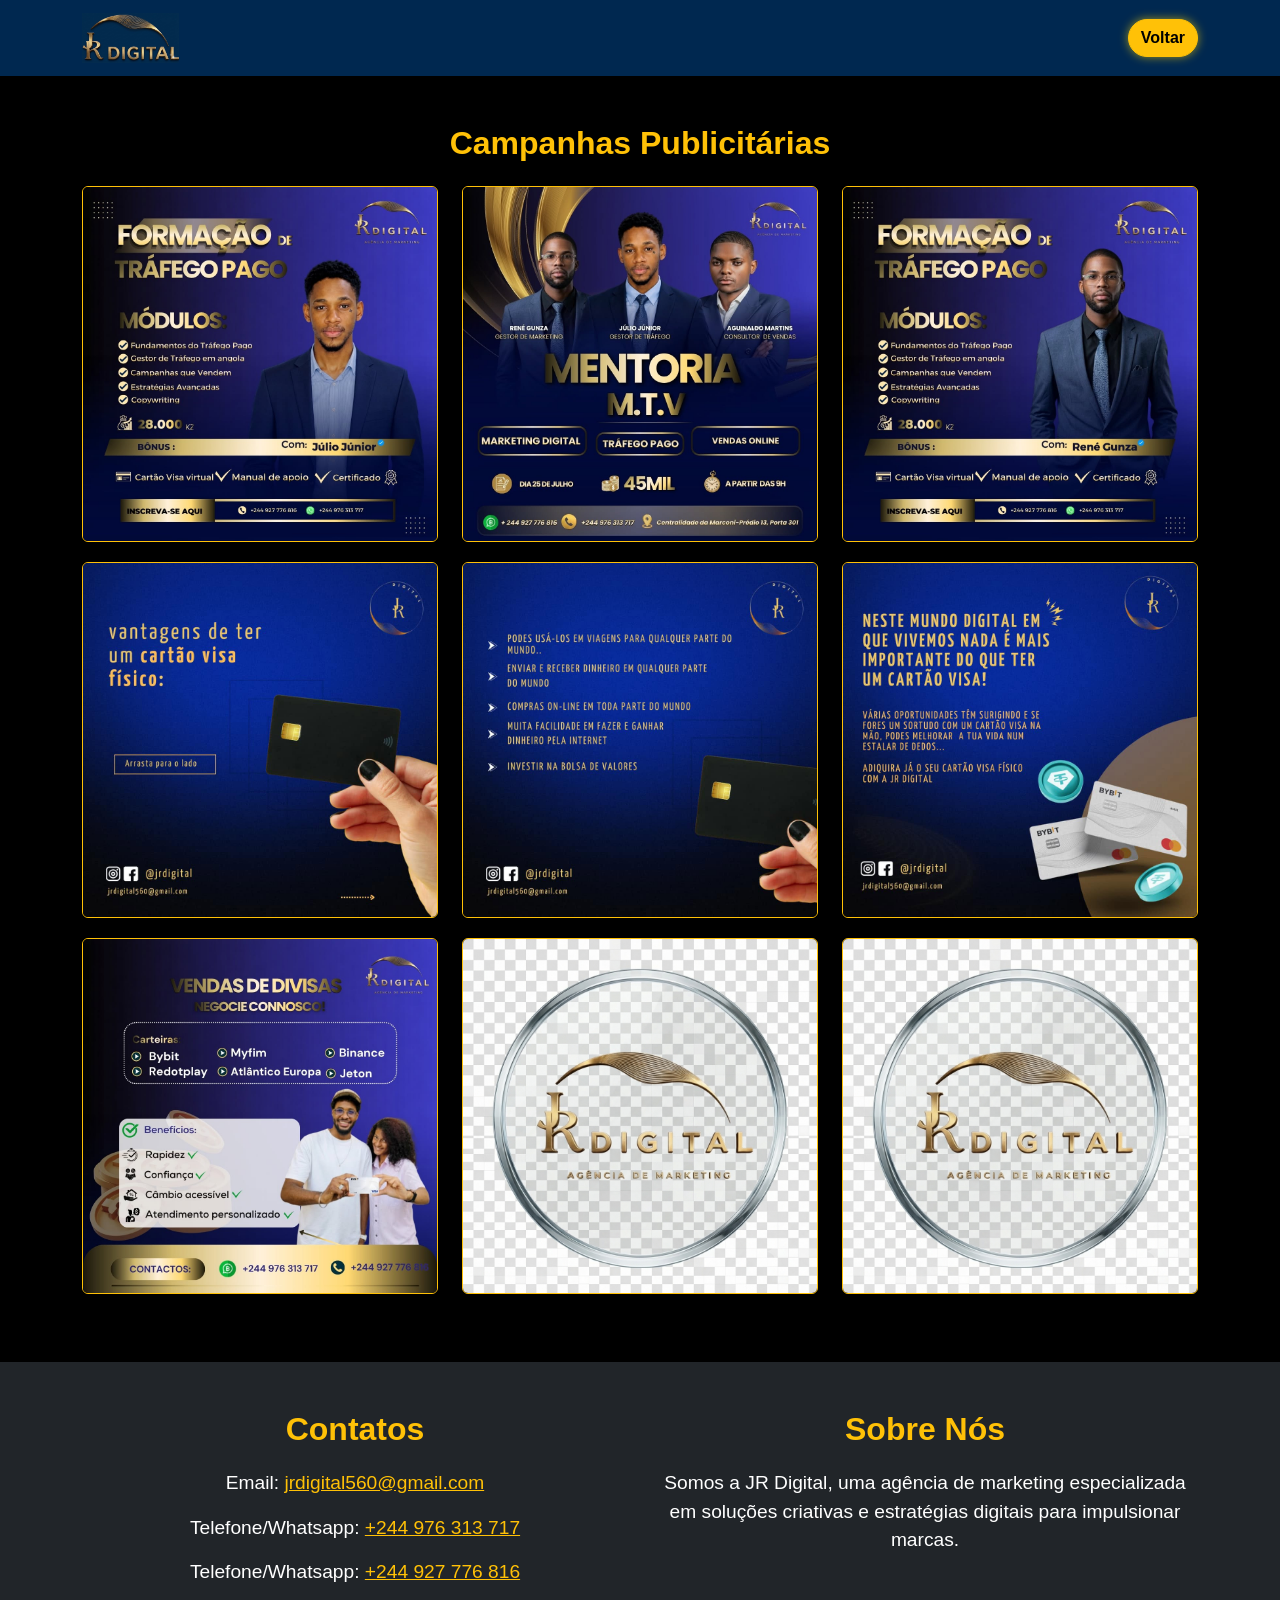
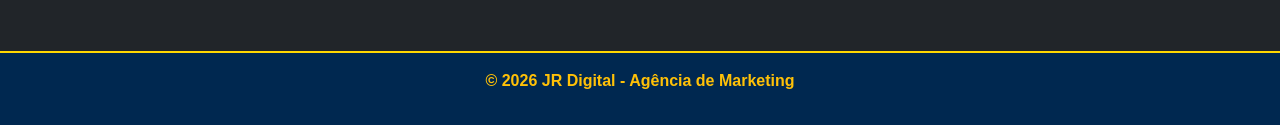
==== CampanhasPublicitarias.html @ 83a160e5 "Primeira versão do site JR Digital" ====
<!DOCTYPE html>
<html lang="pt">
<head>
  <meta charset="UTF-8">
  <meta name="viewport" content="width=device-width, initial-scale=1.0">
  <title>JR Digital - Online - Campanhas Publicitárias</title>
  <!-- Bootstrap CSS -->
  <link href="https://cdn.jsdelivr.net/npm/bootstrap@5.3.2/dist/css/bootstrap.min.css" rel="stylesheet">
  <!-- Animate.css -->
  <link rel="stylesheet" href="https://cdnjs.cloudflare.com/ajax/libs/animate.css/4.1.1/animate.min.css"/>
  <link rel="stylesheet" href="style.css">
  <link rel="stylesheet" href="animaca.css">

</head>
<body>
  <!-- Navbar -->
  <nav class="navbar navbar-expand-lg navbar-dark">
    <div class="container">
      <!-- Logo -->
      <a class="navbar-brand" href="#">
        <img src="1234.png" alt="Logo JR Digital" class="logo-nav">
      </a>
      <!-- Botão Voltar -->
      <button class="btn btn-warning ms-auto" onclick="history.back()">Voltar</button>
    </div>
  </nav>

 <!-- Campanhas Publicitárias -->
<section id="campanhas" class="py-5 text-light text-center">
  <div class="container">
    <h2 class="text-warning animate__animated animate__fadeInDown">Campanhas Publicitárias</h2>
    <div class="row mt-4">
      <div class="col-md-4 animate__animated animate__fadeInUp">
        <img src="700208264_122214660062308633_7011877875367723989_n.jpg" class="img-fluid border border-warning rounded portfolio-img" alt="Projeto 1">
      </div>
      <div class="col-md-4 animate__animated animate__fadeInUp animate__delay-1s">
        <img src="730153106_18139182559497746_134639665648643162_n.jpg" class="img-fluid border border-warning rounded portfolio-img" alt="Projeto 2">
      </div>
      <div class="col-md-4 animate__animated animate__fadeInUp animate__delay-2s">
        <img src="700078994_122214660098308633_1207575356163929372_n.jpg" class="img-fluid border border-warning rounded portfolio-img" alt="Projeto 3">
      </div>
      <div class="col-md-4 animate__animated animate__fadeInUp animate__delay-3s">
        <img src="502726582_122176227254308633_4975969420066922042_n.jpg" class="img-fluid border border-warning rounded portfolio-img" alt="Projeto 4">
      </div>
      <div class="col-md-4 animate__animated animate__fadeInUp animate__delay-4s">
        <img src="502527642_122176227314308633_5313159806025260720_n.jpg" class="img-fluid border border-warning rounded portfolio-img" alt="Projeto 5">
      </div>
      <div class="col-md-4 animate__animated animate__fadeInUp animate__delay-5s">
        <img src="502517117_122176227224308633_1435636563182743646_n.jpg" class="img-fluid border border-warning rounded portfolio-img" alt="Projeto 6">
      </div>
      <div class="col-md-4 animate__animated animate__fadeInUp animate__delay-6s">
        <img src="674368839_122212001132308633_6159708018851446276_n.jpg" class="img-fluid border border-warning rounded portfolio-img" alt="Projeto 7">
      </div>
      <div class="col-md-4 animate__animated animate__fadeInUp animate__delay-7s">
        <img src="Gemini_Generated_Image_53cuwn53cuwn53cu.png" class="img-fluid border border-warning rounded portfolio-img" alt="Projeto 8">
      </div>
      <div class="col-md-4 animate__animated animate__fadeInUp animate__delay-8s">
        <img src="Gemini_Generated_Image_53cuwn53cuwn53cu.png" class="img-fluid border border-warning rounded portfolio-img" alt="Projeto 9">
      </div>
    </div>
  </div>
</section>


 <!-- Contato -->
<section id="contato" class="bg-dark py-5 text-center">
  <div class="container">
    <div class="row">
      <!-- Coluna Contato -->
      <div class="col-md-6">
        <h2 class="text-warning animate__animated animate__fadeInDown">Contatos</h2>
        <p>
          Email: 
          <a href="mailto:jrdigital560@gmail.com" class="text-warning">
            jrdigital560@gmail.com
          </a>
        </p>
        <p>
          Telefone/Whatsapp: 
          <a href="https://wa.me/244976313717" target="_blank" class="text-warning">
            +244 976 313 717
          </a>
        </p>
        <p>
          Telefone/Whatsapp: 
          <a href="https://wa.me/244927776816" target="_blank" class="text-warning">
            +244 927 776 816
          </a>
        </p>
      </div>
        <!-- Coluna Sobre Nós -->
        <div class="col-md-6">
          <h2 class="text-warning animate__animated animate__fadeInDown">Sobre Nós</h2>
          <p class="animate__animated animate__fadeInUp">
            Somos a JR Digital, uma agência de marketing especializada em soluções criativas e estratégias digitais para impulsionar marcas.
          </p>
        </div>
      </div>
    </div>
  </section>

  <!-- Rodapé -->
  <footer class="text-warning text-center py-3">
    <p>&copy; 2026 JR Digital - Agência de Marketing</p>
  </footer>

  <!-- Modal para imagens -->
  <div class="modal fade" id="imageModal" tabindex="-1">
    <div class="modal-dialog modal-dialog-centered modal-lg">
      <div class="modal-content bg-dark">
        <div class="modal-header border-0">
          <button type="button" class="btn-close btn-close-white" data-bs-dismiss="modal"></button>
        </div>
        <div class="modal-body text-center">
          <img id="modalImage" src="" class="img-fluid rounded border border-warning" alt="Imagem Grande">
        </div>
      </div>
    </div>
  </div>

  <!-- Bootstrap JS -->
  <script src="https://cdn.jsdelivr.net/npm/bootstrap@5.3.2/dist/js/bootstrap.bundle.min.js"></script>

  <!-- Script para abrir imagens no modal -->
  <script>
    const portfolioImages = document.querySelectorAll('.portfolio-img');
    const modalImage = document.getElementById('modalImage');

    portfolioImages.forEach(img => {
      img.addEventListener('click', () => {
        modalImage.src = img.src;
        const modal = new bootstrap.Modal(document.getElementById('imageModal'));
        modal.show();
      });
    });
  </script>
</body>
</html>
---- style.css ----
/* ===== Reset básico ===== */
body {
  font-family: 'Arial', sans-serif;
  background-color: #000; /* fundo preto */
  color: #fff;
  margin: 0;
  padding: 0;
}

/* ===== Navbar ===== */
.navbar {
  background-color: #002850; /* azul escuro */
  position: sticky; /* fixa no topo */
  top: 0;
  z-index: 1000;
}

.navbar-brand img {
  height: 50px;
  width: auto;
  transition: transform 0.3s ease;
}

.navbar-brand img:hover {
  transform: scale(1.1);
}

.nav-link {
  color: gold !important;
  font-weight: bold;
  transition: color 0.3s ease;
}

.nav-link:hover {
  color: #fff !important;
}

/* Botão Voltar */
.btn-warning {
  border-radius: 25px;
  font-weight: bold;
  box-shadow: 0 0 10px rgba(255, 215, 0, 0.6);
}

/* ===== Carousel ===== */
.carousel-item img {
  width: 100%;
  height: 590px;
  object-fit: contain; /* mostra a imagem completa */
  background-color: #000; /* fundo preto para preencher espaços */
  transition: transform 0.3s ease, box-shadow 0.3s ease;
}

.carousel-item img:hover {
  transform: scale(1.02);
  box-shadow: 0 0 15px gold;
}

.carousel-control-prev-icon,
.carousel-control-next-icon {
  background-color: rgba(255, 215, 0, 0.7); /* dourado translúcido */
  border-radius: 50%;
}

/* ===== Seções ===== */
section {
  padding: 60px 0;
}

h2 {
  color: gold;
  margin-bottom: 20px;
  font-weight: bold;
}

/* ===== Cards de Serviços ===== */
.card {
  background: #002850; /* azul escuro */
  color: gold;
  border: 2px solid gold;
  transition: transform 0.3s ease, box-shadow 0.3s ease;
}

.card:hover {
  transform: scale(1.05);
  box-shadow: 0 0 20px gold;
}

/* Botões de Serviços */
#servicos .btn {
  background-color: gold;
  color: #001f3f; /* azul escuro */
  border: 2px solid gold;
  transition: transform 0.3s ease, box-shadow 0.3s ease;
  margin-bottom: 15px; /* espaçamento entre botões no mobile */
}

#servicos .btn:hover {
  background-color: #001f3f;
  color: gold;
  transform: scale(1.05);
  box-shadow: 0 0 15px gold;
}

/* ===== Portfólio ===== */
#portfolio .col-md-4 {
  margin-bottom: 20px; /* espaçamento entre cards no desktop */
}

@media (max-width: 768px) {
  #portfolio .col-md-4 {
    margin-bottom: 25px; /* mais espaço no mobile */
  }
}

#portfolio img {
  background: #002850;
  border: 3px solid gold;
  border-radius: 8px;
  transition: transform 0.3s ease, box-shadow 0.3s ease;
}

#portfolio img:hover {
  transform: scale(1.05);
  box-shadow: 0 0 15px gold;
}

/* ===== Gestão de Redes Sociais ===== */
#gestao-redes-sociais .col-md-4 {
  margin-bottom: 20px;
}

@media (max-width: 768px) {
  #gestao-redes-sociais .col-md-4 {
    margin-bottom: 25px;
  }
}

/* ===== Atividades (Design Gráfico) ===== */
#Atividades .col-md-4 {
  margin-bottom: 20px;
}

@media (max-width: 768px) {
  #Atividades .col-md-4 {
    margin-bottom: 25px;
  }
}

/* ===== Campanhas Publicitárias ===== */
#campanhas .col-md-4 {
  margin-bottom: 20px;
}

@media (max-width: 768px) {
  #campanhas .col-md-4 {
    margin-bottom: 25px;
  }
}

/* ===== Modal ===== */
.modal-content {
  background-color: rgba(0,0,0,0.9); /* fundo escuro translúcido */
}

/* ===== Contato ===== */
#contato p {
  font-size: 1.2rem;
  color: #fff;
}

/* ===== Rodapé ===== */
footer {
  border-top: 2px solid gold;
  background: #002850;
  color: gold;
  text-align: center;
  padding: 20px;
  font-weight: bold;
}

/* ===== Responsividade ===== */
@media (max-width: 768px) {
  .carousel-item img {
    height: 300px;
  }

  .card {
    margin-bottom: 20px;
  }

  #portfolio img {
    width: 100%;
    margin-bottom: 20px;
  }
}
---- animaca.css ----
/* ===== Animações Personalizadas JR Digital ===== */

/* Fade suave com escala */
@keyframes fadeZoom {
  0% {
    opacity: 0;
    transform: scale(0.9);
  }
  100% {
    opacity: 1;
    transform: scale(1);
  }
}

.fadeZoom {
  animation: fadeZoom 1s ease forwards;
}

/* Slide da esquerda */
@keyframes slideLeft {
  0% {
    opacity: 0;
    transform: translateX(-50px);
  }
  100% {
    opacity: 1;
    transform: translateX(0);
  }
}

.slideLeft {
  animation: slideLeft 1s ease forwards;
}

/* Slide da direita */
@keyframes slideRight {
  0% {
    opacity: 0;
    transform: translateX(50px);
  }
  100% {
    opacity: 1;
    transform: translateX(0);
  }
}

.slideRight {
  animation: slideRight 1s ease forwards;
}

/* Delay utilitário (para cascata) */
.delay-1s { animation-delay: 1s; }
.delay-2s { animation-delay: 2s; }
.delay-3s { animation-delay: 3s; }
.delay-4s { animation-delay: 4s; }
.delay-5s { animation-delay: 5s; }
.delay-6s { animation-delay: 6s; }
.delay-7s { animation-delay: 7s; }
.delay-8s { animation-delay: 8s; }

/* Hover elegante para imagens */
.portfolio-img {
  transition: transform 0.3s ease, box-shadow 0.3s ease;
}

.portfolio-img:hover {
  transform: scale(1.05);
  box-shadow: 0 0 15px gold;
}
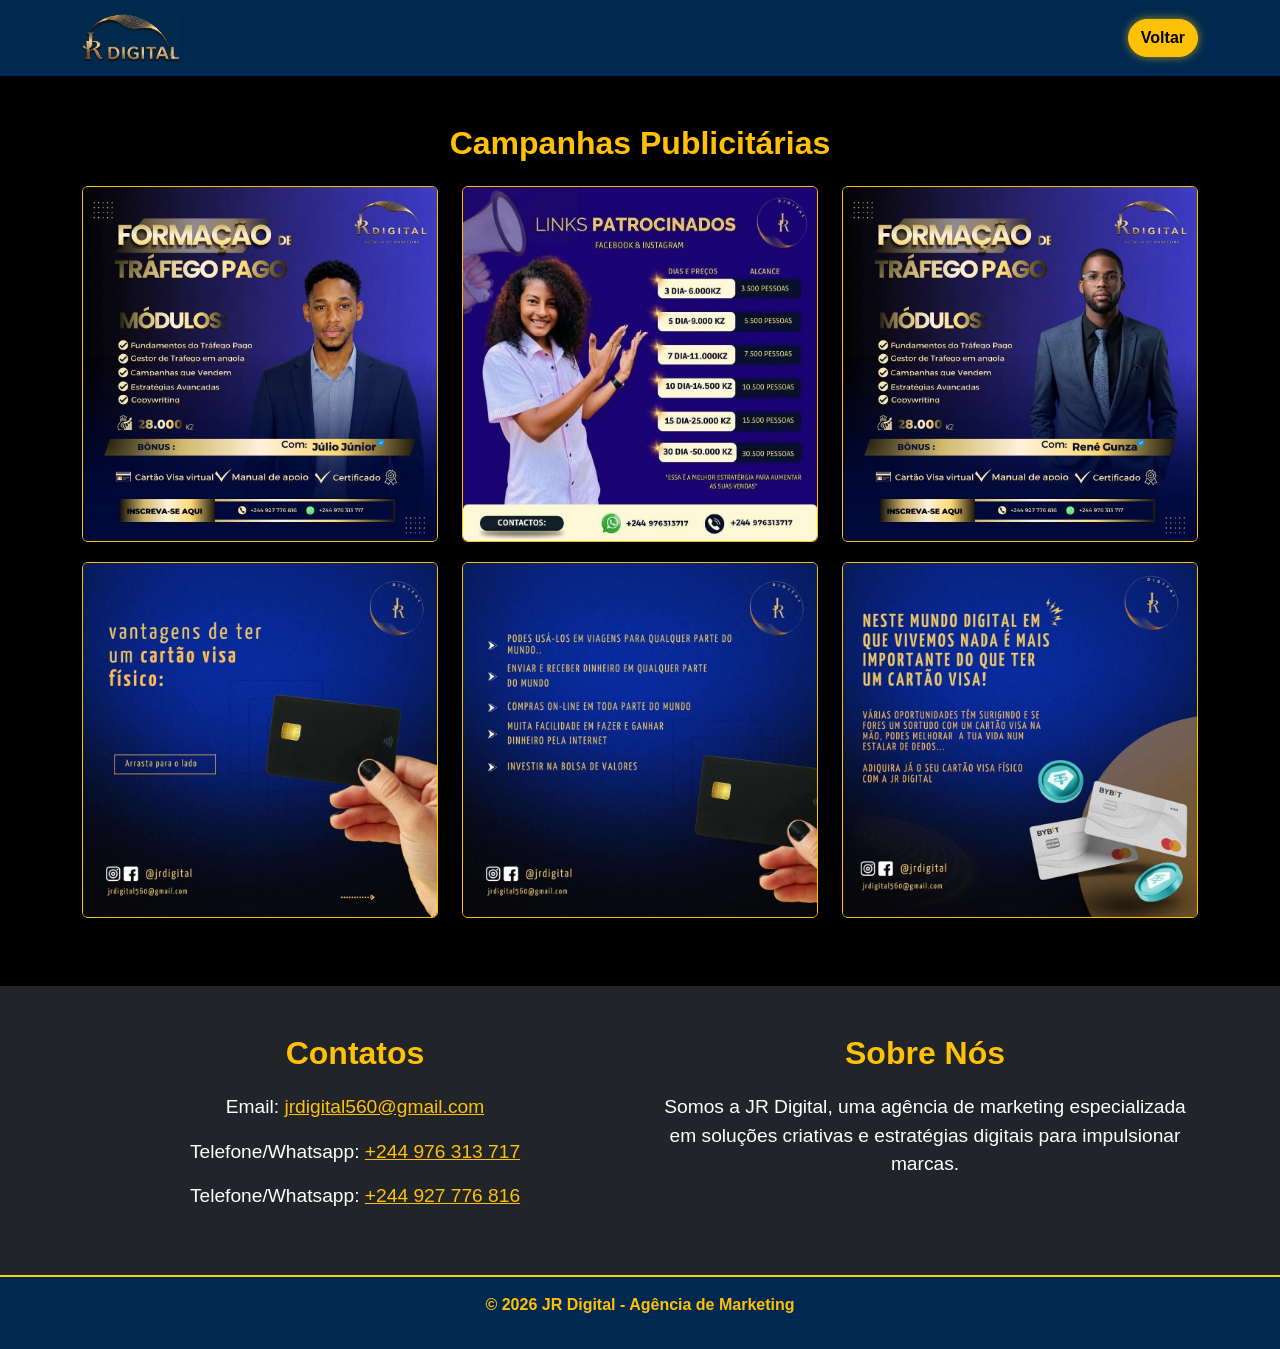
==== commit 2c97ae60: "Atualização do site" ====
--- a/CampanhasPublicitarias.html
+++ b/CampanhasPublicitarias.html
@@ -34,7 +34,7 @@
         <img src="700208264_122214660062308633_7011877875367723989_n.jpg" class="img-fluid border border-warning rounded portfolio-img" alt="Projeto 1">
       </div>
       <div class="col-md-4 animate__animated animate__fadeInUp animate__delay-1s">
-        <img src="730153106_18139182559497746_134639665648643162_n.jpg" class="img-fluid border border-warning rounded portfolio-img" alt="Projeto 2">
+        <img src="IMG-20260623-WA0004.jpg" class="img-fluid border border-warning rounded portfolio-img" alt="Projeto 2">
       </div>
       <div class="col-md-4 animate__animated animate__fadeInUp animate__delay-2s">
         <img src="700078994_122214660098308633_1207575356163929372_n.jpg" class="img-fluid border border-warning rounded portfolio-img" alt="Projeto 3">
@@ -47,15 +47,6 @@
       </div>
       <div class="col-md-4 animate__animated animate__fadeInUp animate__delay-5s">
         <img src="502517117_122176227224308633_1435636563182743646_n.jpg" class="img-fluid border border-warning rounded portfolio-img" alt="Projeto 6">
-      </div>
-      <div class="col-md-4 animate__animated animate__fadeInUp animate__delay-6s">
-        <img src="674368839_122212001132308633_6159708018851446276_n.jpg" class="img-fluid border border-warning rounded portfolio-img" alt="Projeto 7">
-      </div>
-      <div class="col-md-4 animate__animated animate__fadeInUp animate__delay-7s">
-        <img src="Gemini_Generated_Image_53cuwn53cuwn53cu.png" class="img-fluid border border-warning rounded portfolio-img" alt="Projeto 8">
-      </div>
-      <div class="col-md-4 animate__animated animate__fadeInUp animate__delay-8s">
-        <img src="Gemini_Generated_Image_53cuwn53cuwn53cu.png" class="img-fluid border border-warning rounded portfolio-img" alt="Projeto 9">
       </div>
     </div>
   </div>
